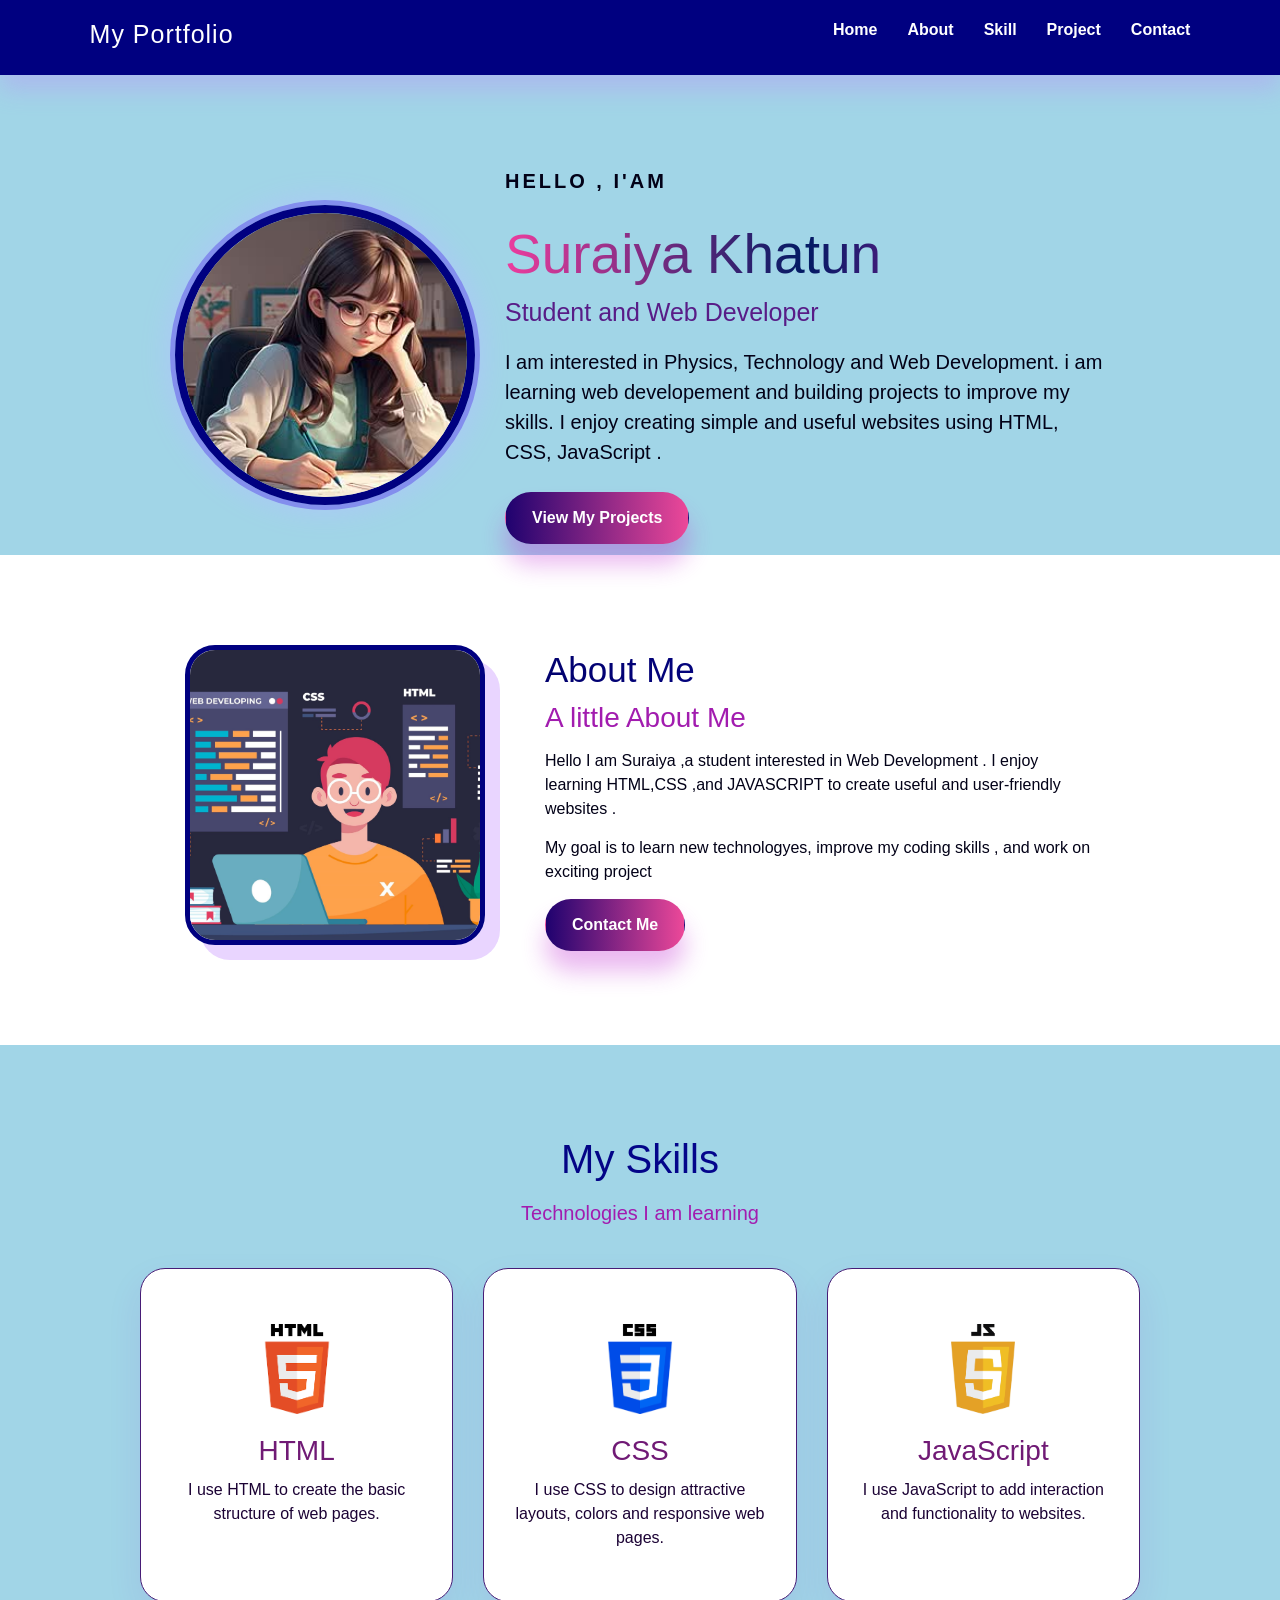
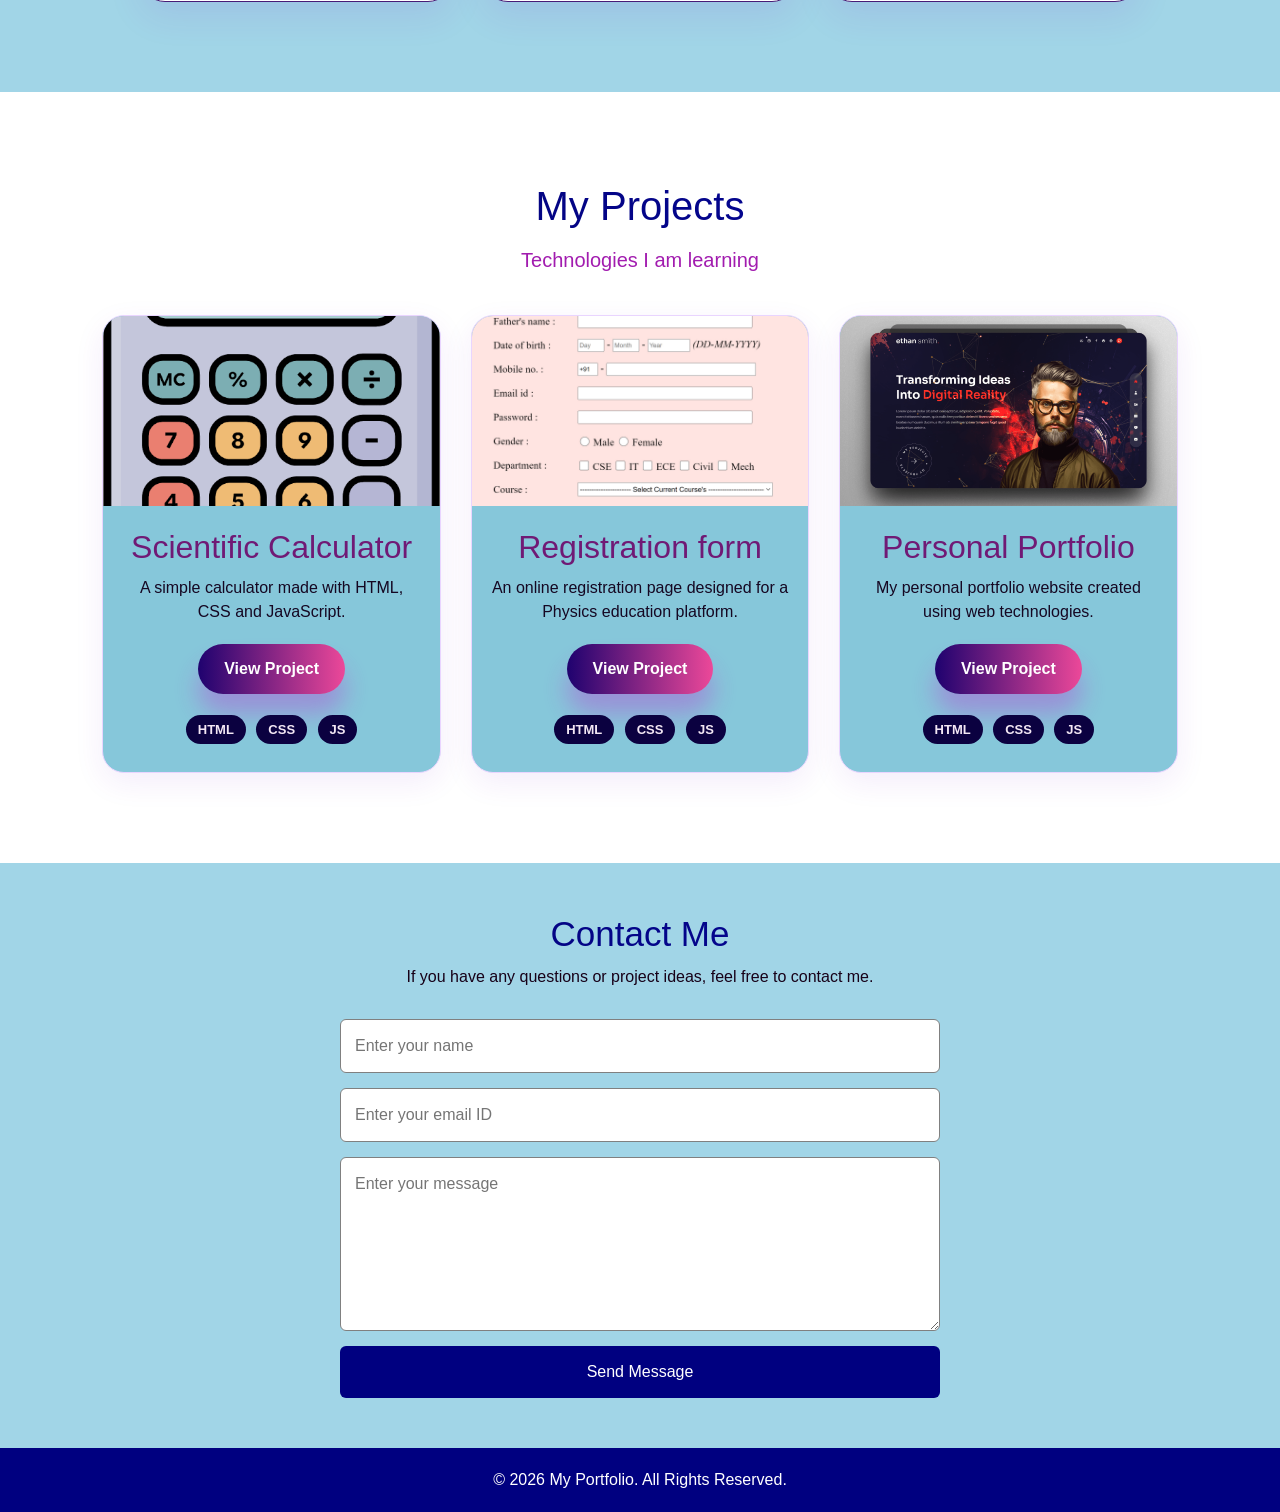
==== index.html @ 05a9c0f1 "add all files in git" ====
<!DOCTYPE html>
<html lang="en">

<head>
    <meta charset="UTF-8">
    <meta name="viewport" content="width=device-width, initial-scale=1.0">

    <title>My Portfolio</title>
    <!-- Bootstrap CSS v5.3.8 -->
        <link
            href="https://cdn.jsdelivr.net/npm/bootstrap@5.3.8/dist/css/bootstrap.min.css"
            rel="stylesheet"
            integrity="sha384-sRIl4kxILFvY47J16cr9ZwB07vP4J8+LH7qKQnuqkuIAvNWLzeN8tE5YBujZqJLB"
            crossorigin="anonymous">

    <link rel="stylesheet" href="portfolio.css">
    

<body>

    <!-- NAVBAR -->

    <header>

        <nav class="navbar">

            <h1>My Portfolio</h1>

            <ul>
                <li><a href="#home">Home</a></li>
                <li><a href="#about">About</a></li>
                <li><a href="#skills">Skill</a></li>
                <li><a href="#projects">Project</a></li>
                <li><a href="#contact">Contact</a></li>
            </ul>

        </nav>

    </header>


    <!--HOME SECTIONUT -->

    <section id="home" class="home">

        <div class="home-image">

            <img src="portfolio image.jpg" alt="My Photo">

        </div>

        <div class="home-text"> 
          <p class = "sub-title"> HELLO , I'AM </p>
            <h1> Suraiya Khatun </h1>
            <h3> Student and Web Developer </h3>

             <p>
                I am interested in Physics, Technology and Web Development.
                i am learning web developement and building projects to improve my skills.
                I enjoy creating simple and useful websites using
                HTML, CSS, JavaScript .
            </p>
         
            <a href="#projects" class="btn">
                View My Projects
            </a>

        </div>
    </section> 


    <!--about section-->
        <section id="about" class="about">

        <div class="about-image">

            <img src="about me image.jpg" alt="My Photo">

        </div>

        <div class="about-text"> 
          <h2>About Me </h2>
          
            <h3> A little About Me </h3>

             <p>
                 Hello I am Suraiya ,a student interested in Web Development .
                 I enjoy learning HTML,CSS ,and JAVASCRIPT to create useful and user-friendly websites .
             </p>

              <p> My goal is to learn new technologyes, 
                  improve my coding skills , and work on exciting project
             </p>

            <a href="#contact" class="btn">
                Contact Me
            </a>
        </div>


    </section>


    <!-- SKILLS SECTION -->

    <section id="skills" class="skills">

        <h2>My Skills</h2>
        <p class="p1"> Technologies I am learning </p>

        <div class="skill-container">


            <!-- HTML -->

            <div class="skill-card">

                <img src="html.png" alt="HTML">

                <h3>HTML</h3>

                <p >
                    I use HTML to create the basic structure
                    of web pages.
                </p>

            </div>


            <!-- CSS -->

            <div class="skill-card">

                <img src="css.png" alt="CSS">

                <h3>CSS</h3>

                <p>
                    I use CSS to design attractive layouts,
                    colors and responsive web pages.
                </p>

            </div>


            <!-- JAVASCRIPT -->

            <div class="skill-card">

                <img class="js", src="js.png" alt="JavaScript">

                <h3>JavaScript</h3>

                <p>
                    I use JavaScript to add interaction
                    and functionality to websites.
                </p>

            </div>

        </div>

    </section>


    <!-- PROJECT SECTION -->

    <section id="projects" class="projects">

        <h1>My Projects</h1>
        <p class="p2">Technologies I am learning</p>

        <div class="project-container">


            <!-- PROJECT 1 -->

            <div class="project-card">
                 <img src="calculator.jpg" alt="Scientific Calculator">

                         <h2>Scientific Calculator</h2>

                   <p>
                        A simple calculator made with
                         HTML, CSS and JavaScript.
                   </p>

                     <a href="cal.html" class="button">
                              View Project
                    </a>
                    <div> 
                        <span> HTML</span>
                        <span> CSS</span>
                        <span> JS</span>
                    </div>
              

                 
            </div>


            <!-- PROJECT 2 -->

            <div class="project-card">

                <img src="registration.jpg" alt="registration form">

                <h2>Registration form</h2>

                <p>
                   An online registration page designed for a Physics education platform.
                </p>

                <a href="student.registration .form.html" class="button">
                    View Project
                </a>
                  <div> 
                        <span> HTML</span>
                        <span> CSS</span>
                        <span> JS</span>
                    </div>

            </div>


           

            <!-- PROJECT 3 -->

            <div class="project-card">

                <img src="portfolio.jpg" alt="Portfolio">

                <h2>Personal Portfolio</h2>

                <p>
                    My personal portfolio website
                    created using web technologies.
                </p>

                <a href="profile.html" class="button">
                    View Project
                </a>
                  <div> 
                        <span> HTML</span>
                        <span> CSS</span>
                        <span> JS</span>
                    </div>

            </div>

        </div>

    </section>


    <!-- CONTACT SECTION -->

    <section id="contact" class="contact">

        <h1>Contact Me</h1>

        <p>
            If you have any questions or project ideas,
            feel free to contact me.
        </p>


        <form id="contactForm">

            <input type="text"
                id="name"
                placeholder="Enter your name"
                required>
            

            <input
                type="email"
                id="email"
                placeholder="Enter your email ID"
                required>
            

            <textarea
                id="message"
                placeholder="Enter your message"
                rows="6"
                required></textarea>

            <button type="submit">
                Send Message
            </button>

        </form>

    </section>


    <!-- FOOTER -->

    <footer>

        <p>
            © 2026 My Portfolio. All Rights Reserved.
        </p>

    </footer>


    <script src="portfolio.js"></script>

</body>

</html>
---- portfolio.css ----
css
/*  BASIC */
* {
    margin: 0;
    padding: 0;
    box-sizing: border-box;
    
}

body {
    font-family: Arial, sans-serif;
    color: #21152e;
    background:  rgb(161, 213, 231);
    overflow-x: hidden;
}

section {
    padding: 90px 8%;
}



/* NAVBAR  */
.navbar {
    min-height: 75px;
    padding: 15px 7%;

    display: flex;
    align-items: center;
    justify-content: space-between;

    background:  navy;
     top: 0;
    box-shadow: 0 15px 25px #c084fc55;
}

.navbar h1 {
    color: white;
    font-size: 25px;
    letter-spacing: 1px;
}

.navbar ul {
    display: flex;
    list-style: none;
    gap: 30px;
}
.navbar a {
    color: white;
    text-decoration: none;
    font-weight: bold;

    position: relative;
    transition: 0.3s;
}

.navbar a:hover {
    color: #f17d92;
}
.navbar ul li a {
    color: white;
    text-decoration: none;
    font-weight: bold;
}




/* HOME SECTION */

.home {
    height:400px;

    display: flex;
   
    align-items: center;
    justify-content: center;

    margin-bottom: 600;
    margin-top: 80px;
    gap: 30px;
    padding: 80px 8%;
}
.home-image {
    animation: floating 4s ease-in-out infinite;
}

.home-image img {
    width: 300px;
    height: 300px;

    object-fit: cover;

    border-radius: 50%;

     border: 8px solid navy;

    box-shadow:
        0 0 0 5px #838eed,
        0 0 35px #b1c1ff;

    transition: 0.5s;
}
 .home-image img:hover {
    transform: scale(1.06);

    box-shadow:
        0 0 0 7px #04d6e1,
        0 0 55px #82fdff;
}

 .about-image  img {width: 280px;
     height: 280px;
     object-fit:contain;
      border-radius: 50%;
     border: 5px solid navy; 
     box-shadow: 0 5px 50px rgb(94, 55, 55);
     margin-bottom: 10px;
 }
   
.home-text {
    max-width: 600px;

    animation: 1s ease;
}

.sub-title {
    color: navy;
    font-size: 20px;
    font-weight: bold;
    letter-spacing: 3px;
}


.home-text h1 {
    font-size: 55px;
    
    background: linear-gradient(
        90deg,
        #ed3d9e,
        #011a63,
        #f123ba
    );
     -webkit-background-clip: text;
    -webkit-text-fill-color: transparent;
}

   .home-text h3 {
    color: #581c87;
    font-size: 25px;

    margin: 10px 0 20px;
}


.home-text p {  color: #020117;
    margin-bottom: 25px;
    font-size: 20px;
}


/*BUTTON */
.btn,
.button {
    display: inline-block;

    padding: 13px 26px;

    color: white;
    text-decoration: none;

    border-radius: 30px;

    font-weight: bold;

    background: linear-gradient(
        90deg,
        #1f026f,
        #ec4899
    );

    box-shadow:
        0 20px 25px #c026d355;

    transition: 0.35s;
}
.btn:hover,
.button:hover {
    transform: translatex(5px) ;

    background: linear-gradient(
        90deg,
        #ec4899,
        #06b6d4
    );

    box-shadow:
        0 12px 35px #06b6d455;
}


/*  ABOUT SECTION  */
.about {
    display: flex;
    align-items: center;
    justify-content: center;

    gap: 60px;

    background: white;
}

.about-image img {
    width: 300px;
    height: 300px;

    object-fit: cover;

    border-radius: 30px;

    box-shadow:
        15px 15px 0 #e9d5ff;

    transition: 0.4s;
}
.about-image img:hover {
    transform: translate(-7px, -7px);

    box-shadow:
        20px 20px 0 #a5f3fc;
}
.about-text {
    max-width: 600px;
}

.about-text h2,
.skills h2,
.projects h1,
.contact h1 {
    font-size: 40px;

    background: linear-gradient(
        90deg,
        #02016e,
        #0508a3
    );

    -webkit-background-clip: text;
    -webkit-text-fill-color: transparent;

    margin-bottom: 15px;
}
.about-text h3 {
    color: #a21caf;
    margin-bottom: 15px;
}

.about-text p {
    color:#020117;
    margin-bottom: 15px;
}
.about-text {
    max-width: 550px;
}

.about-text h2 {
    color: navy;
    font-size: 35px;

    margin-bottom: 10px;
}



/*  SKILLS */
.skills {
    text-align: center;

    background:  rgb(161, 213, 231);
}

 .p1 {
     font-size: 20px; color: #a21caf;
    margin-bottom: 40px;
}

.skill-container {
    display: grid;

    grid-template-columns: repeat(3, 1fr);

    gap: 30px;

    max-width: 1000px;
    margin: auto;
}

.skill-card {
    padding: 35px 25px;

    background: rgba(255, 255, 255, 0.8);

    border-radius: 25px;

    border: 1px solid #471c76;

    box-shadow:
        0 15px 35px #7e22ce18;
    background-color: white;
    
    transition: 0.4s;
}

.skill-card:hover {
    transform: translateY(-12px);

    border-color: #d946ef;

    box-shadow:
        0 20px 45px #c026d433;
}

.skill-card:hover { transform: translateY(-8px); 
}
.skill-card img {
    width: 90px;
    height: 90px;

    object-fit: contain;

    margin:20px;

    transition: 0.5s;
}

.skill-card:hover img {
    transform: rotateY(360deg);
}

.skill-card h3 {
    color: #701a75;
    margin-bottom: 10px;
}

.skill-card p {
    color: #1b0234;
}
 
 

/*  PROJECTS  */
.projects {
    text-align: center;
    background: white;
}

.project-container {
    display: grid;

    grid-template-columns: repeat(3, 1fr);

    gap: 30px;

    margin-top: 40px;
}

.project-card {
    overflow: hidden;

    background-color: rgb(134, 199, 218);

    border-radius: 22px;

    border: 1px solid #e9d5ff;

    box-shadow:
        0 10px 30px #7e22ce15;

    transition: 0.4s;

    padding-bottom: 25px;
}
.project-card:hover {
    transform: translateY(-12px);

    border-color: #d946ef;

    box-shadow:
        0 20px 45px #c026d433;
}

.project-card img {
    width: 100%;
    height: 190px;

    object-fit: cover;

    transition: 0.5s;
}

.project-card:hover img {
    transform: scale(1.08);
}

.project-card h2 {
    color: #701a75;

    margin: 22px 15px 10px;
}
 .p2 { font-size:20px;color: #a21caf; margin-bottom: 20px;
  }
.project-card p {
    color: #150722;

    padding: 0 20px;

    margin-bottom: 20px;
}

.project-card .button {
    margin-bottom: 18px;
}
.project-card span {
    display: inline-block;

    padding: 5px 12px;

    margin: 3px;

    border-radius: 20px;
    background-color: #0b0140;
    color: #f3e7f4;

    font-size: 13px;

    font-weight: bold;

    transition: 0.3s;
}
.project-card span:hover {
    background: #5494f4;
    color: white;
}


/*  CONTACT */

.contact {
    padding: 50px 5%;
    color: rgb(23, 1, 24);

    text-align: center;
}

.contact h1 {
    color: navy;

    font-size: 35px;

    margin-bottom: 10px;
}

.contact  p {
    margin-bottom: 30px;
}

#contactForm {
    max-width: 600px;

    margin: auto;

    display: flex;

    flex-direction: column;

    gap: 15px;
}

#contactForm input,
#contactForm textarea {
    width: 100%;

    padding: 14px;

    border: 1px solid gray;
    

    border-radius: 6px;

    font-size: 16px;
    color: rgb(1, 17, 36);

    font-family: Arial, sans-serif;
}



#contactForm button {
    padding: 14px;

    background-color: navy;

    color: white;

    border: none;

    border-radius: 6px;

    font-size: 16px;

    cursor: pointer;
}

#contactForm button:hover {
    background-color: blue;
}


/* FOOTER  */

footer {
    background-color: navy;

    color: white;

    text-align: center;

    padding: 20px;
}

footer p {
    margin: 0;
}
 /*media*/
@media (max-width: 900px) {

    .navbar {
        padding: 15px 4%;
    }

    section {
        padding: 70px 5%;
    }

    .home {
        gap: 40px;
    }

    .home-text h1 {
        font-size: 45px;
    }

    .skill-container,
    .project-container {
        grid-template-columns: repeat(2, 1fr);
    }
}
@media (max-width: 650px) {
    .navbar {
        flex-direction: column;
        gap: 15px;
    }
    
    section {
        padding: 70px 5%;
    }
    .home,
    .about {
        flex-direction: column;
        text-align: center;
    } .home{padding-bottom: 160px;}
    .home-image img,
    .about-image img {
        width: 220px;
        height: 220px;
    }
    .home-text h1 {
        font-size: 38px;
    }
    .home-text h3 {
        font-size: 20px;
    }
    .about-text h2,
    .skills h2,
    .projects h1,
    .contact h1 {
        font-size: 32px;
    }
    .skill-container,
    .project-container {
        grid-template-columns: 1fr;
    }
    .project-card {
        max-width: 450px;
        margin: auto;
    }
}

 
 @media (max-width: 400px) {

    .navbar h1 {
        font-size: 21px;
    }

    .navbar ul {
        gap: 10px;
    }

    .navbar a {
        font-size: 14px;
    }

    .home-text h1 {
        font-size: 32px;
    }

    .home-image img,
    .about-image img {
        width: 190px;
        height: 190px;
    }
}
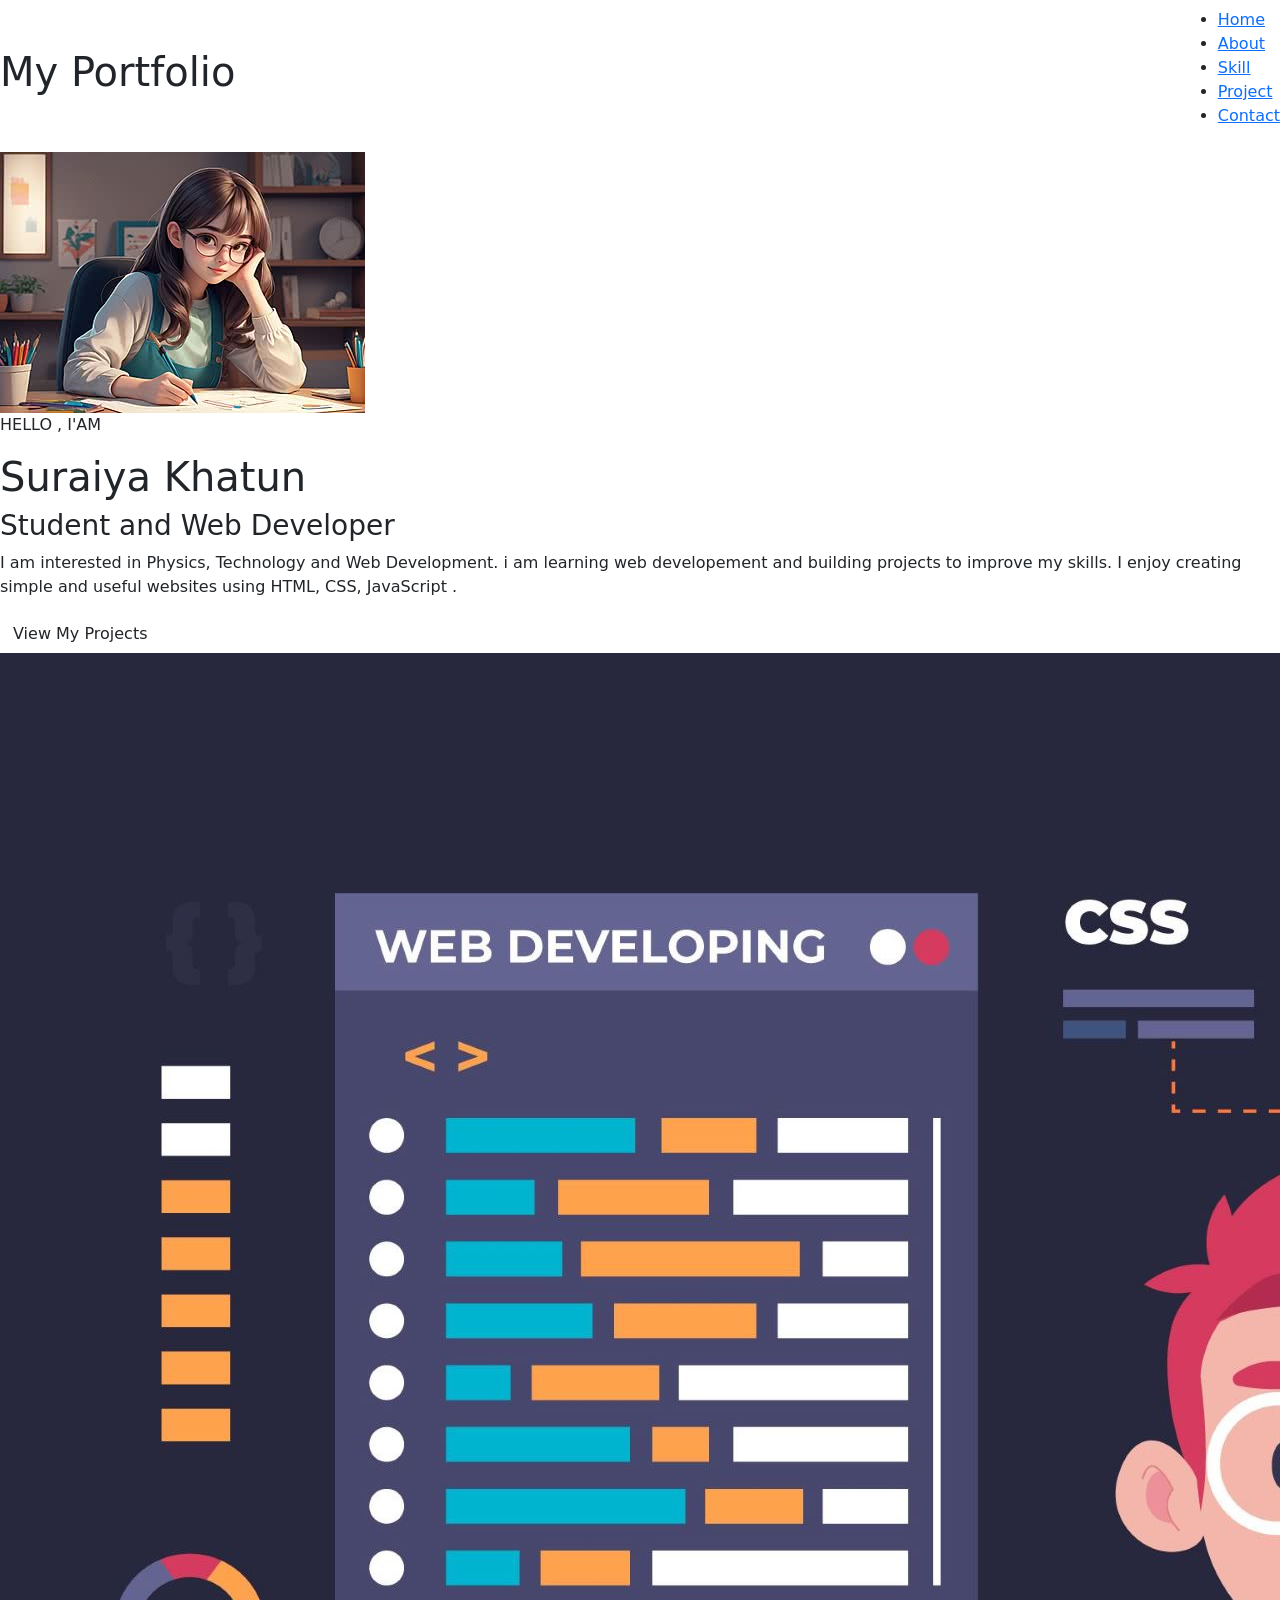
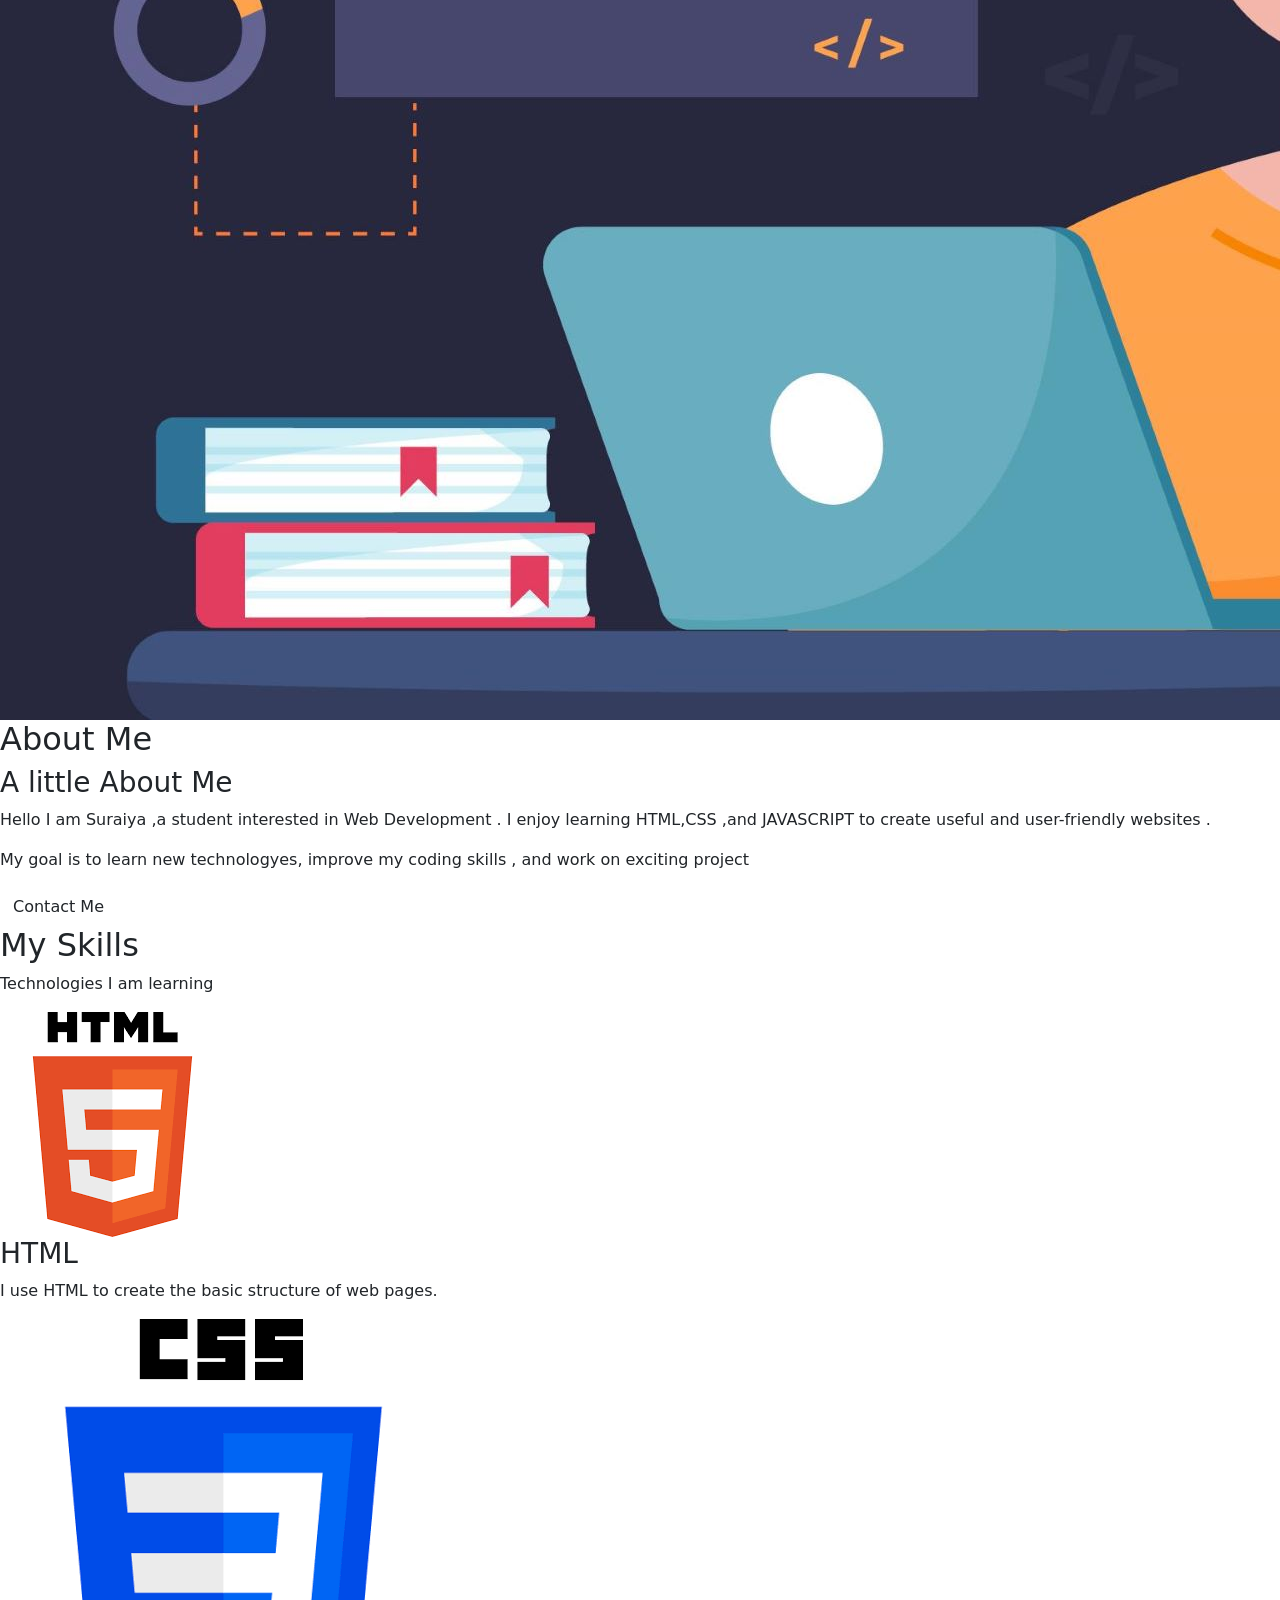
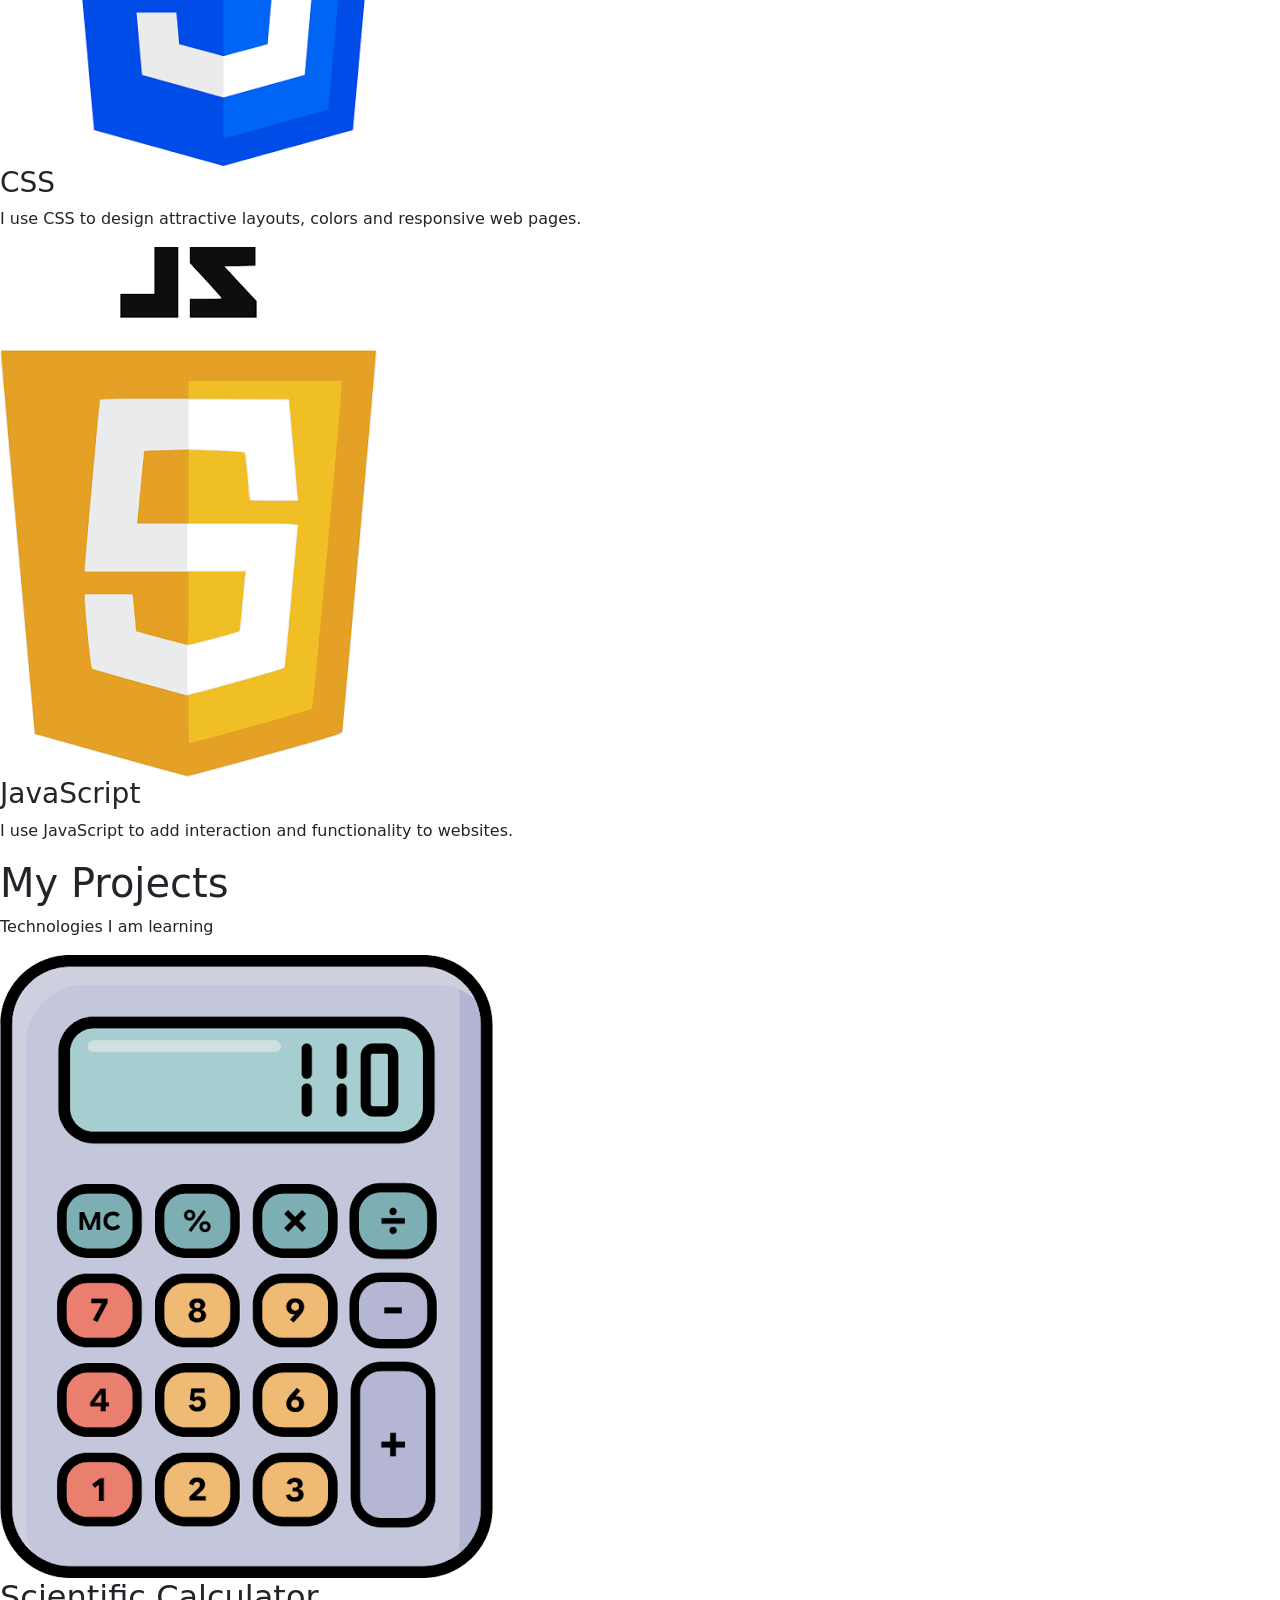
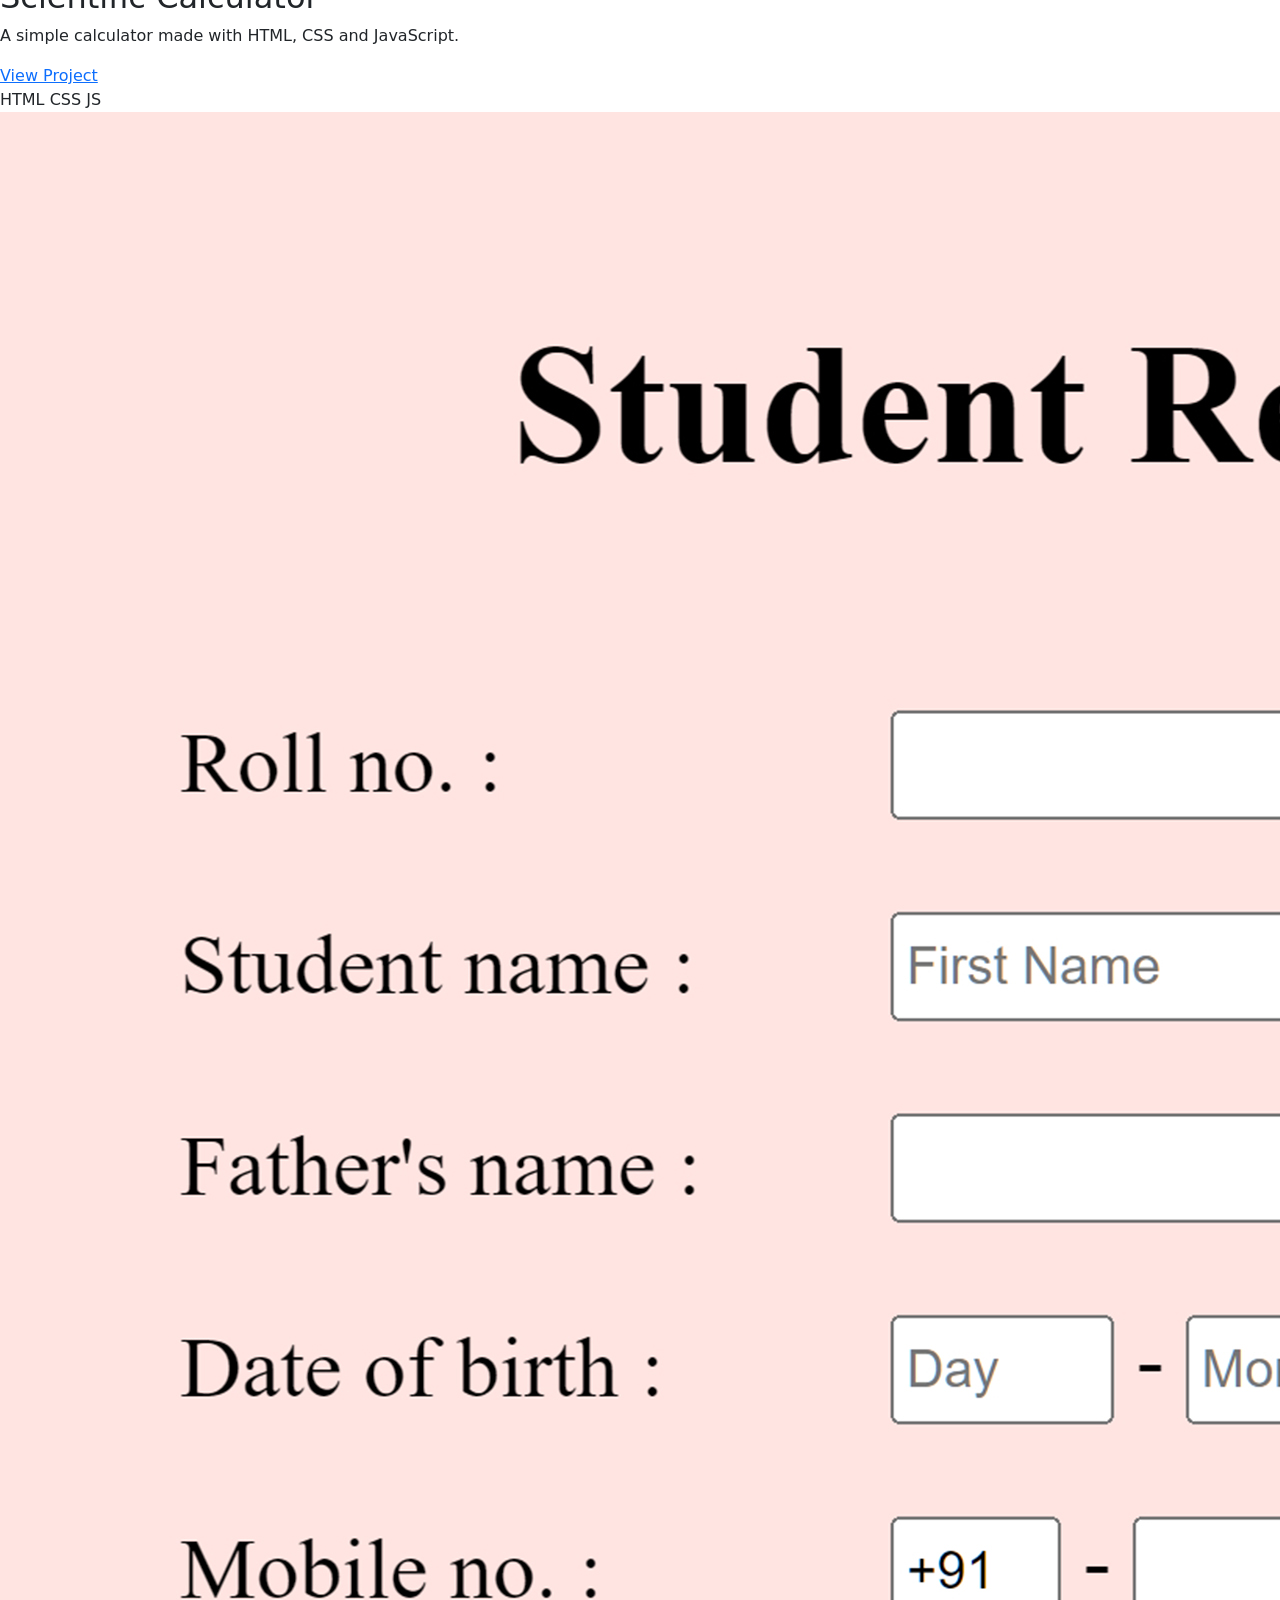
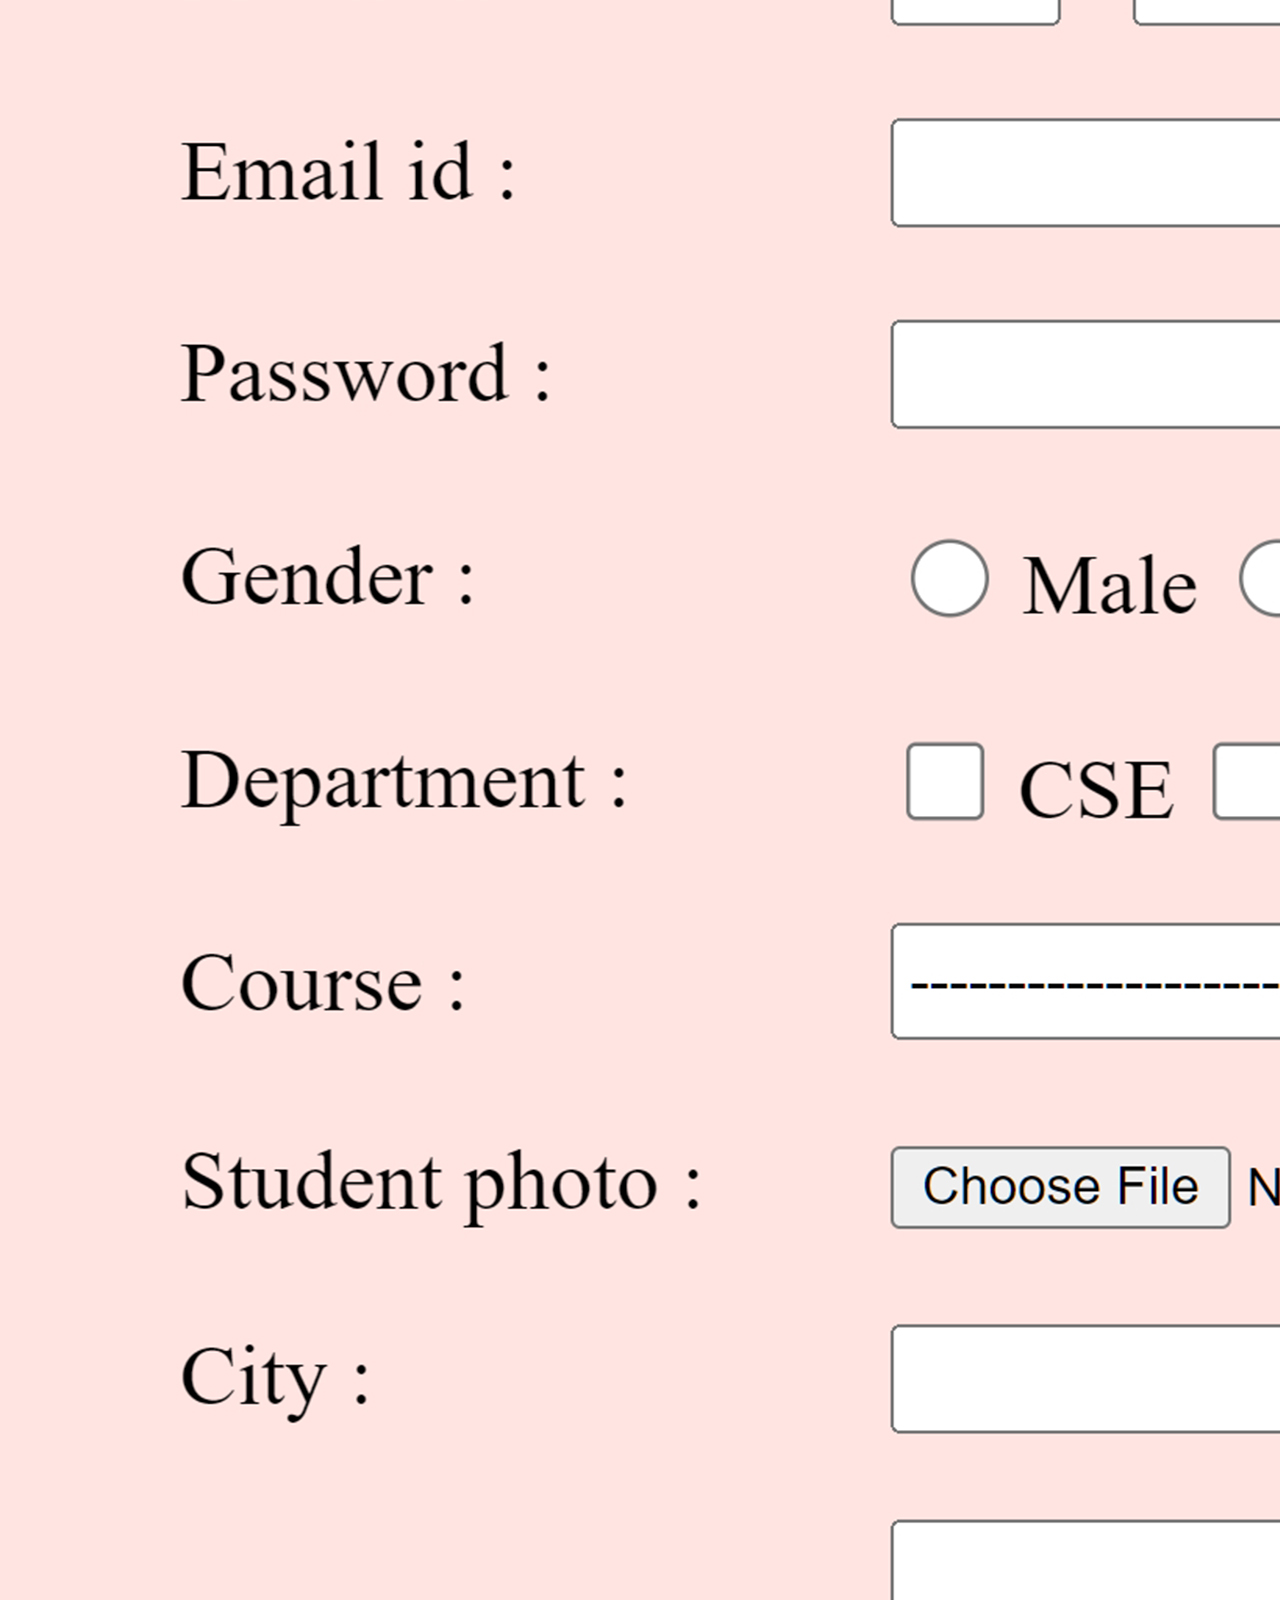
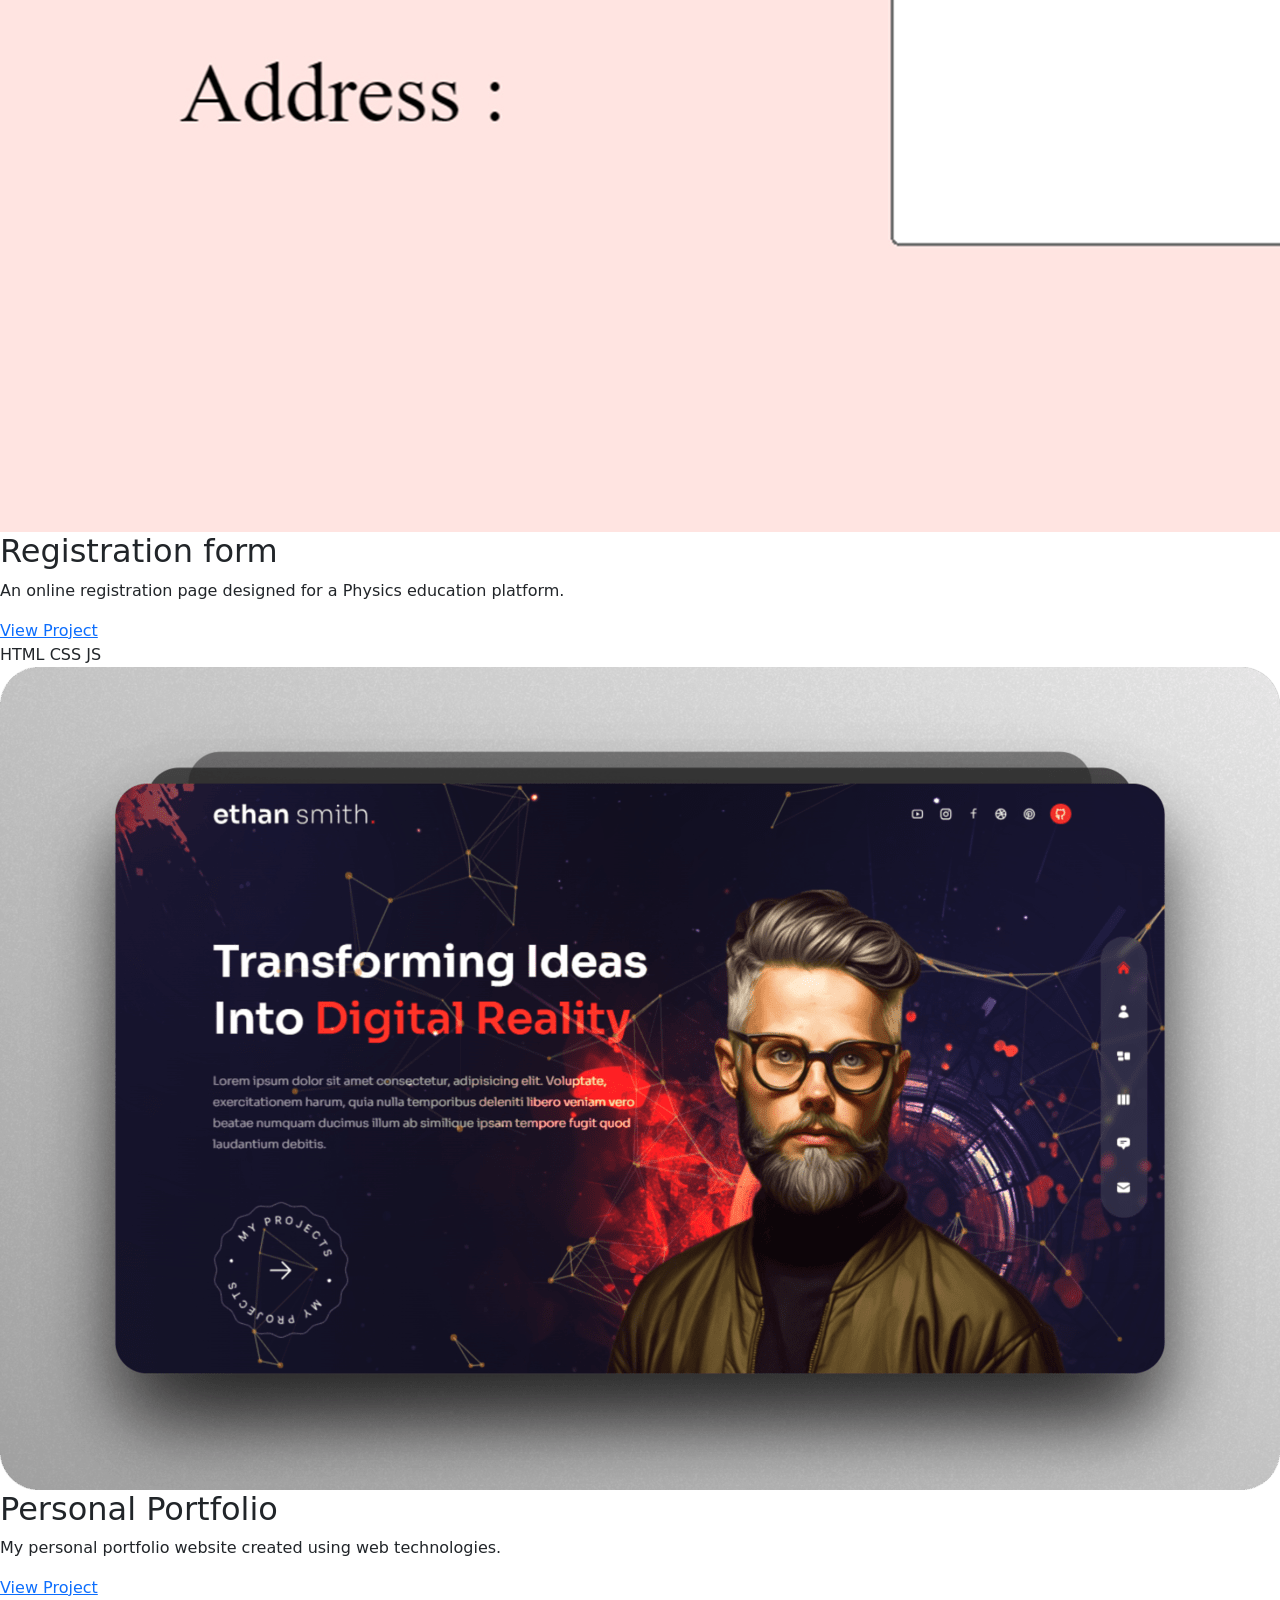
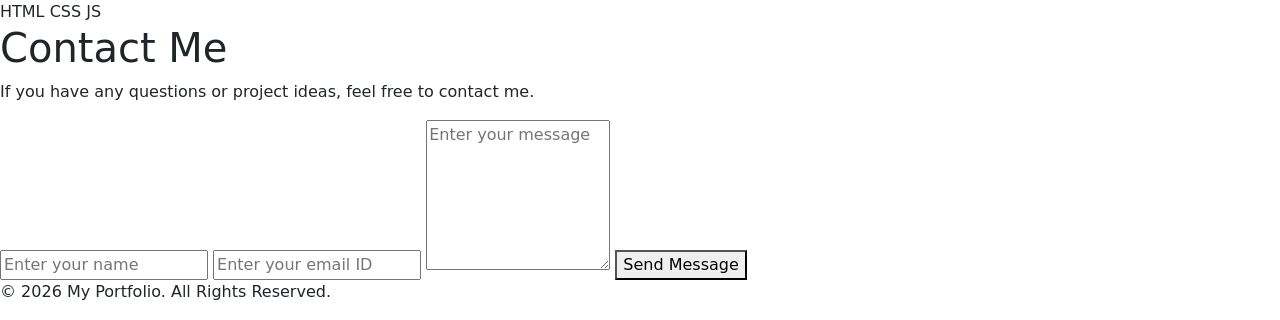
==== commit f2ffc00b: "initial commit: Add portfolio structure and assets" ====
--- a/index.html
+++ b/index.html
@@ -13,7 +13,7 @@
             integrity="sha384-sRIl4kxILFvY47J16cr9ZwB07vP4J8+LH7qKQnuqkuIAvNWLzeN8tE5YBujZqJLB"
             crossorigin="anonymous">
 
-    <link rel="stylesheet" href="portfolio.css">
+    <link rel="stylesheet" href="por.css">
     
 
 <body>
@@ -211,7 +211,7 @@
                    An online registration page designed for a Physics education platform.
                 </p>
 
-                <a href="student.registration .form.html" class="button">
+                <a href="index .form.html" class="button">
                     View Project
                 </a>
                   <div> 
@@ -238,7 +238,7 @@
                     created using web technologies.
                 </p>
 
-                <a href="profile.html" class="button">
+                <a href="index .profile.html" class="button">
                     View Project
                 </a>
                   <div> 
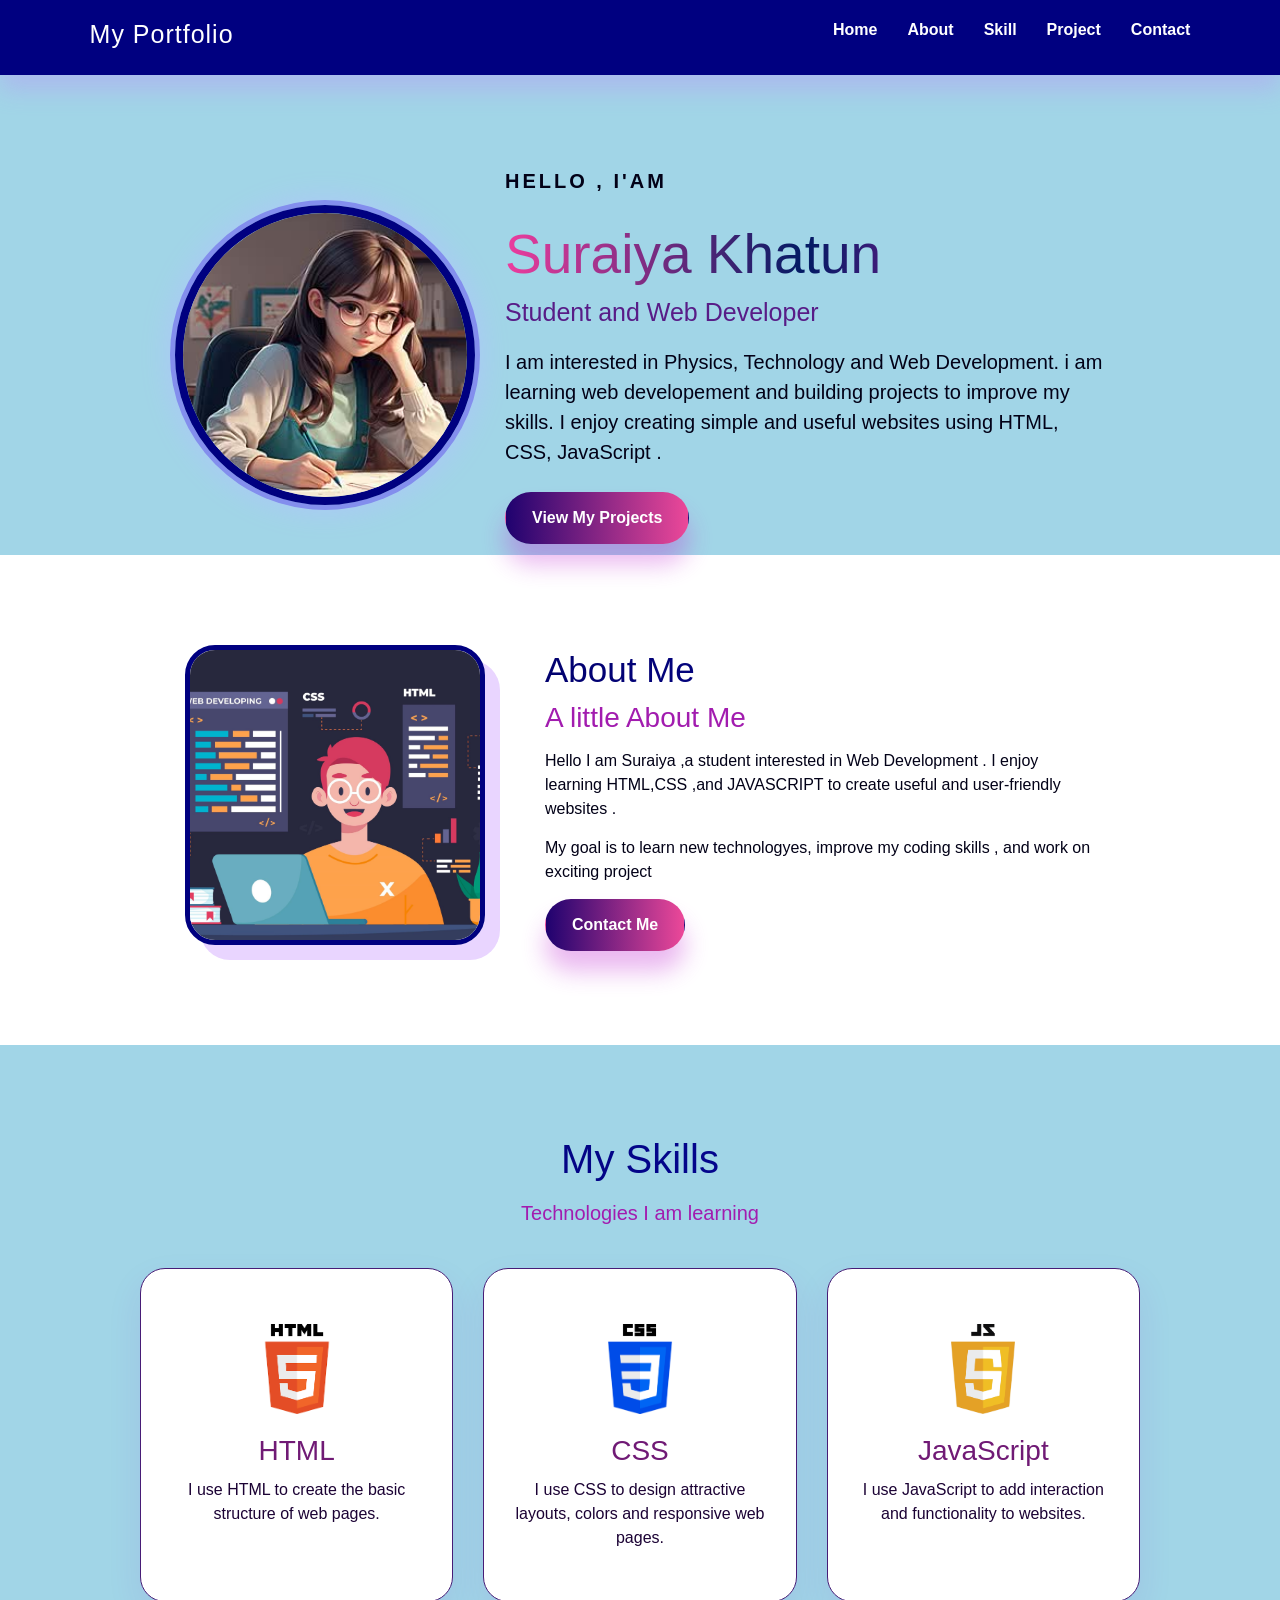
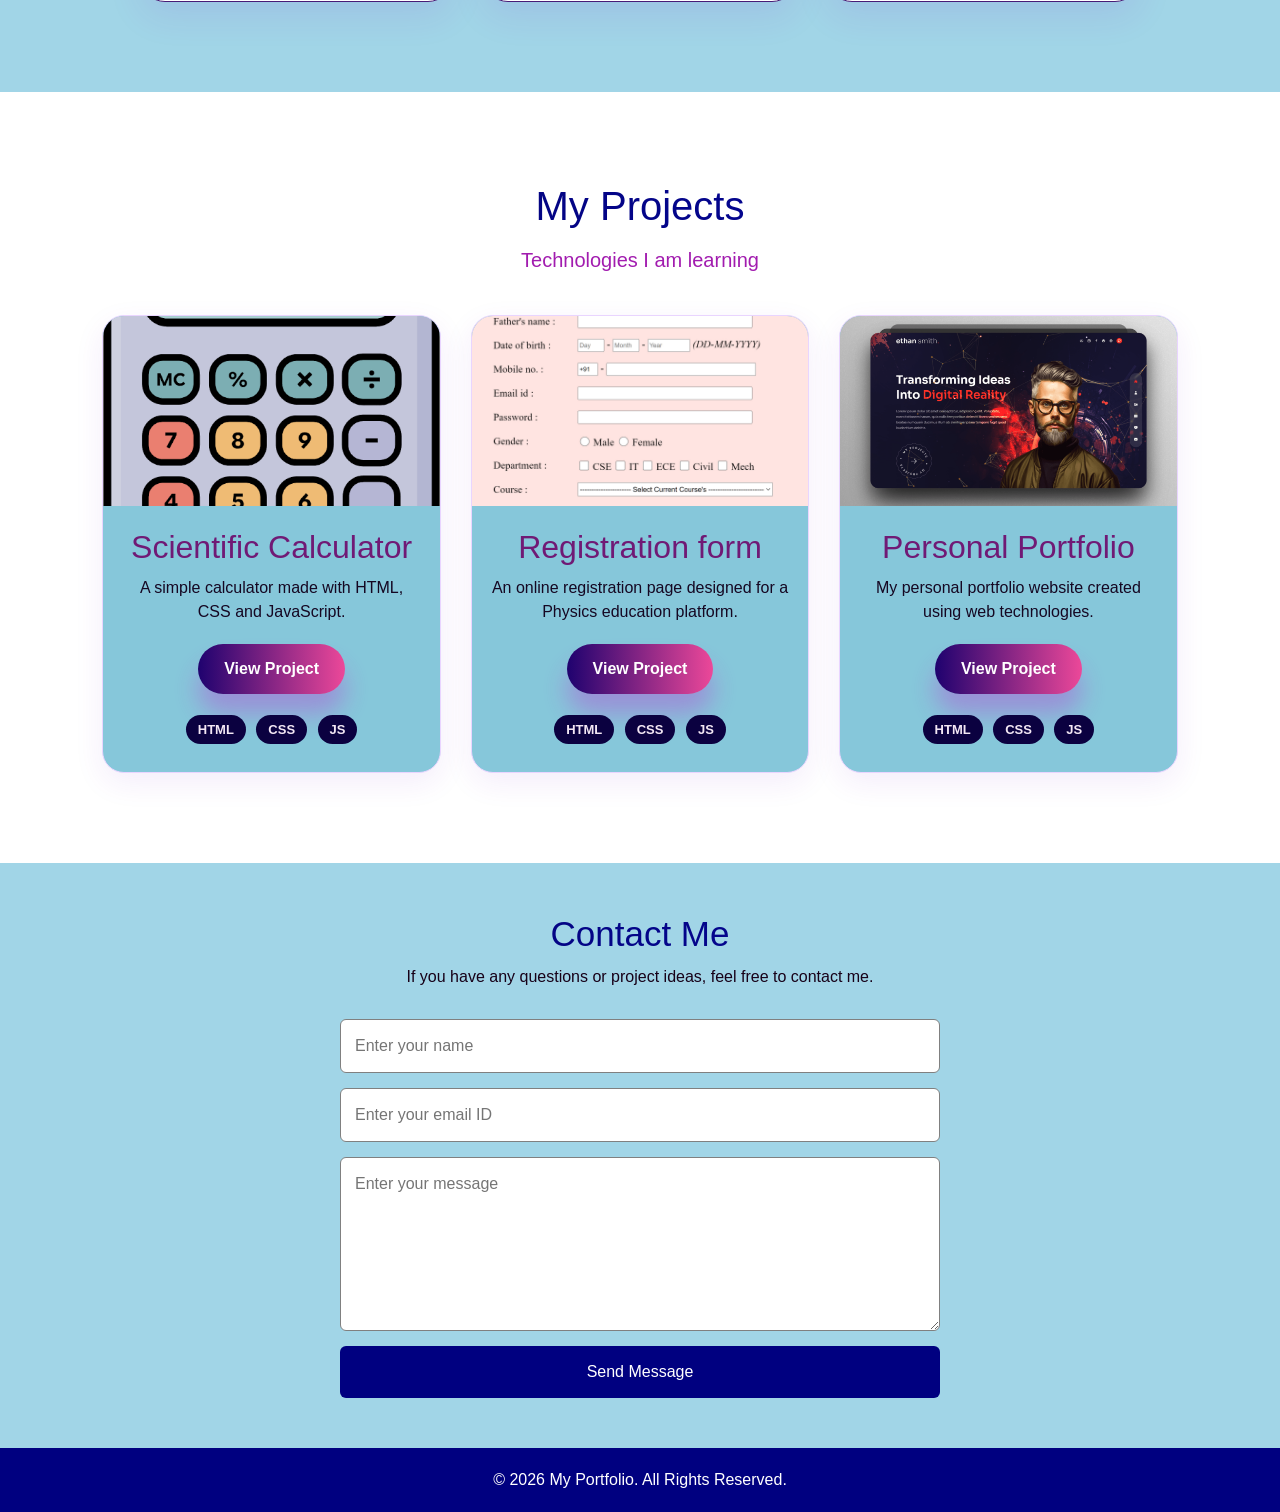
==== commit e4eca2c7: "setup padding with css" ====
--- a/index.html
+++ b/index.html
@@ -13,7 +13,7 @@
             integrity="sha384-sRIl4kxILFvY47J16cr9ZwB07vP4J8+LH7qKQnuqkuIAvNWLzeN8tE5YBujZqJLB"
             crossorigin="anonymous">
 
-    <link rel="stylesheet" href="por.css">
+    <link rel="stylesheet" href="portfolio.css">
     
 
 <body>
--- a/portfolio.css
+++ b/portfolio.css
@@ -0,0 +1,626 @@
+css
+/*  BASIC */
+* {
+    margin: 0;
+    padding: 0;
+    box-sizing: border-box;
+    
+}
+
+body {
+    font-family: Arial, sans-serif;
+    color: #21152e;
+    background:  rgb(161, 213, 231);
+    overflow-x: hidden;
+}
+
+section {
+    padding: 90px 8%;
+}
+
+
+
+/* NAVBAR  */
+.navbar {
+    min-height: 75px;
+    padding: 15px 7%;
+
+    display: flex;
+    align-items: center;
+    justify-content: space-between;
+
+    background:  navy;
+     top: 0;
+    box-shadow: 0 15px 25px #c084fc55;
+}
+
+.navbar h1 {
+    color: white;
+    font-size: 25px;
+    letter-spacing: 1px;
+}
+
+.navbar ul {
+    display: flex;
+    list-style: none;
+    gap: 30px;
+}
+.navbar a {
+    color: white;
+    text-decoration: none;
+    font-weight: bold;
+
+    position: relative;
+    transition: 0.3s;
+}
+
+.navbar a:hover {
+    color: #f17d92;
+}
+.navbar ul li a {
+    color: white;
+    text-decoration: none;
+    font-weight: bold;
+}
+
+
+
+
+/* HOME SECTION */
+
+.home {
+    height:400px;
+
+    display: flex;
+   
+    align-items: center;
+    justify-content: center;
+
+    margin-bottom: 600;
+    margin-top: 80px;
+    gap: 30px;
+    padding: 80px 8%;
+}
+.home-image {
+    animation: floating 4s ease-in-out infinite;
+}
+
+.home-image img {
+    width: 300px;
+    height: 300px;
+
+    object-fit: cover;
+
+    border-radius: 50%;
+
+     border: 8px solid navy;
+
+    box-shadow:
+        0 0 0 5px #838eed,
+        0 0 35px #b1c1ff;
+
+    transition: 0.5s;
+}
+ .home-image img:hover {
+    transform: scale(1.06);
+
+    box-shadow:
+        0 0 0 7px #04d6e1,
+        0 0 55px #82fdff;
+}
+
+ .about-image  img {width: 280px;
+     height: 280px;
+     object-fit:contain;
+      border-radius: 50%;
+     border: 5px solid navy; 
+     box-shadow: 0 5px 50px rgb(94, 55, 55);
+     margin-bottom: 10px;
+ }
+   
+.home-text {
+    max-width: 600px;
+
+    animation: 1s ease;
+}
+
+.sub-title {
+    color: navy;
+    font-size: 20px;
+    font-weight: bold;
+    letter-spacing: 3px;
+}
+
+
+.home-text h1 {
+    font-size: 55px;
+    
+    background: linear-gradient(
+        90deg,
+        #ed3d9e,
+        #011a63,
+        #f123ba
+    );
+     -webkit-background-clip: text;
+    -webkit-text-fill-color: transparent;
+}
+
+   .home-text h3 {
+    color: #581c87;
+    font-size: 25px;
+
+    margin: 10px 0 20px;
+}
+
+
+.home-text p {  color: #020117;
+    margin-bottom: 25px;
+    font-size: 20px;
+}
+
+
+/*BUTTON */
+.btn,
+.button {
+    display: inline-block;
+
+    padding: 13px 26px;
+
+    color: white;
+    text-decoration: none;
+
+    border-radius: 30px;
+
+    font-weight: bold;
+
+    background: linear-gradient(
+        90deg,
+        #1f026f,
+        #ec4899
+    );
+
+    box-shadow:
+        0 20px 25px #c026d355;
+
+    transition: 0.35s;
+}
+.btn:hover,
+.button:hover {
+    transform: translatex(5px) ;
+
+    background: linear-gradient(
+        90deg,
+        #ec4899,
+        #06b6d4
+    );
+
+    box-shadow:
+        0 12px 35px #06b6d455;
+}
+
+
+/*  ABOUT SECTION  */
+.about {
+    display: flex;
+    align-items: center;
+    justify-content: center;
+
+    gap: 60px;
+
+    background: white;
+}
+
+.about-image img {
+    width: 300px;
+    height: 300px;
+
+    object-fit: cover;
+
+    border-radius: 30px;
+
+    box-shadow:
+        15px 15px 0 #e9d5ff;
+
+    transition: 0.4s;
+}
+.about-image img:hover {
+    transform: translate(-7px, -7px);
+
+    box-shadow:
+        20px 20px 0 #a5f3fc;
+}
+.about-text {
+    max-width: 600px;
+}
+
+.about-text h2,
+.skills h2,
+.projects h1,
+.contact h1 {
+    font-size: 40px;
+
+    background: linear-gradient(
+        90deg,
+        #02016e,
+        #0508a3
+    );
+
+    -webkit-background-clip: text;
+    -webkit-text-fill-color: transparent;
+
+    margin-bottom: 15px;
+}
+.about-text h3 {
+    color: #a21caf;
+    margin-bottom: 15px;
+}
+
+.about-text p {
+    color:#020117;
+    margin-bottom: 15px;
+}
+.about-text {
+    max-width: 550px;
+}
+
+.about-text h2 {
+    color: navy;
+    font-size: 35px;
+
+    margin-bottom: 10px;
+}
+
+
+
+/*  SKILLS */
+.skills {
+    text-align: center;
+
+    background:  rgb(161, 213, 231);
+}
+
+ .p1 {
+     font-size: 20px; color: #a21caf;
+    margin-bottom: 40px;
+}
+
+.skill-container {
+    display: grid;
+
+    grid-template-columns: repeat(3, 1fr);
+
+    gap: 30px;
+
+    max-width: 1000px;
+    margin: auto;
+}
+
+.skill-card {
+    padding: 35px 25px;
+
+    background: rgba(255, 255, 255, 0.8);
+
+    border-radius: 25px;
+
+    border: 1px solid #471c76;
+
+    box-shadow:
+        0 15px 35px #7e22ce18;
+    background-color: white;
+    
+    transition: 0.4s;
+}
+
+.skill-card:hover {
+    transform: translateY(-12px);
+
+    border-color: #d946ef;
+
+    box-shadow:
+        0 20px 45px #c026d433;
+}
+
+.skill-card:hover { transform: translateY(-8px); 
+}
+.skill-card img {
+    width: 90px;
+    height: 90px;
+
+    object-fit: contain;
+
+    margin:20px;
+
+    transition: 0.5s;
+}
+
+.skill-card:hover img {
+    transform: rotateY(360deg);
+}
+
+.skill-card h3 {
+    color: #701a75;
+    margin-bottom: 10px;
+}
+
+.skill-card p {
+    color: #1b0234;
+}
+ 
+ 
+
+/*  PROJECTS  */
+.projects {
+    text-align: center;
+    background: white;
+}
+
+.project-container {
+    display: grid;
+
+    grid-template-columns: repeat(3, 1fr);
+
+    gap: 30px;
+
+    margin-top: 40px;
+}
+
+.project-card {
+    overflow: hidden;
+
+    background-color: rgb(134, 199, 218);
+
+    border-radius: 22px;
+
+    border: 1px solid #e9d5ff;
+
+    box-shadow:
+        0 10px 30px #7e22ce15;
+
+    transition: 0.4s;
+
+    padding-bottom: 25px;
+}
+.project-card:hover {
+    transform: translateY(-12px);
+
+    border-color: #d946ef;
+
+    box-shadow:
+        0 20px 45px #c026d433;
+}
+
+.project-card img {
+    width: 100%;
+    height: 190px;
+
+    object-fit: cover;
+
+    transition: 0.5s;
+}
+
+.project-card:hover img {
+    transform: scale(1.08);
+}
+
+.project-card h2 {
+    color: #701a75;
+
+    margin: 22px 15px 10px;
+}
+ .p2 { font-size:20px;color: #a21caf; margin-bottom: 20px;
+  }
+.project-card p {
+    color: #150722;
+
+    padding: 0 20px;
+
+    margin-bottom: 20px;
+}
+
+.project-card .button {
+    margin-bottom: 18px;
+}
+.project-card span {
+    display: inline-block;
+
+    padding: 5px 12px;
+
+    margin: 3px;
+
+    border-radius: 20px;
+    background-color: #0b0140;
+    color: #f3e7f4;
+
+    font-size: 13px;
+
+    font-weight: bold;
+
+    transition: 0.3s;
+}
+.project-card span:hover {
+    background: #5494f4;
+    color: white;
+}
+
+
+/*  CONTACT */
+
+.contact {
+    padding: 50px 5%;
+    color: rgb(23, 1, 24);
+
+    text-align: center;
+}
+
+.contact h1 {
+    color: navy;
+
+    font-size: 35px;
+
+    margin-bottom: 10px;
+}
+
+.contact  p {
+    margin-bottom: 30px;
+}
+
+#contactForm {
+    max-width: 600px;
+
+    margin: auto;
+
+    display: flex;
+
+    flex-direction: column;
+
+    gap: 15px;
+}
+
+#contactForm input,
+#contactForm textarea {
+    width: 100%;
+
+    padding: 14px;
+
+    border: 1px solid gray;
+    
+
+    border-radius: 6px;
+
+    font-size: 16px;
+    color: rgb(1, 17, 36);
+
+    font-family: Arial, sans-serif;
+}
+
+
+
+#contactForm button {
+    padding: 14px;
+
+    background-color: navy;
+
+    color: white;
+
+    border: none;
+
+    border-radius: 6px;
+
+    font-size: 16px;
+
+    cursor: pointer;
+}
+
+#contactForm button:hover {
+    background-color: blue;
+}
+
+
+/* FOOTER  */
+
+footer {
+    background-color: navy;
+
+    color: white;
+
+    text-align: center;
+
+    padding: 20px;
+}
+
+footer p {
+    margin: 0;
+}
+ /*media*/
+@media (max-width: 900px) {
+
+    .navbar {
+        padding: 15px 4%;
+    }
+
+    section {
+        padding: 70px 5%;
+    }
+
+    .home {
+        gap: 40px;
+    }
+
+    .home-text h1 {
+        font-size: 45px;
+    }
+
+    .skill-container,
+    .project-container {
+        grid-template-columns: repeat(2, 1fr);
+    }
+}
+@media (max-width: 650px) {
+    .navbar {
+        flex-direction: column;
+        gap: 15px;
+     }
+    
+    section {
+        padding: 70px 5%;
+    }
+    .home,
+    .about {
+        flex-direction: column;
+        text-align: center;
+    } 
+    .home{padding-bottom: 160px; padding-top: 400px;}
+    .home-image img,
+    .about-image img {
+        width: 220px;
+        height: 220px;
+    }
+    .home-text h1 {
+        font-size: 38px;
+    }
+    .home-text h3 {
+        font-size: 20px;
+    }
+    .about-text h2,
+    .skills h2,
+    .projects h1,
+    .contact h1 {
+        font-size: 32px;
+    }
+    .skill-container,
+    .project-container {
+        grid-template-columns: 1fr;
+    }
+    .project-card {
+        max-width: 450px;
+        margin: auto;
+    }
+}
+
+ 
+ @media (max-width: 400px) {
+
+    .navbar h1 {
+        font-size: 21px;
+    }
+
+    .navbar ul {
+        gap: 10px;
+    }
+
+    .navbar a {
+        font-size: 14px;
+    }
+
+    .home-text h1 {
+        font-size: 32px;
+    }
+
+    .home-image img,
+    .about-image img {
+        width: 190px;
+        height: 190px;
+    }
+}
+
+
